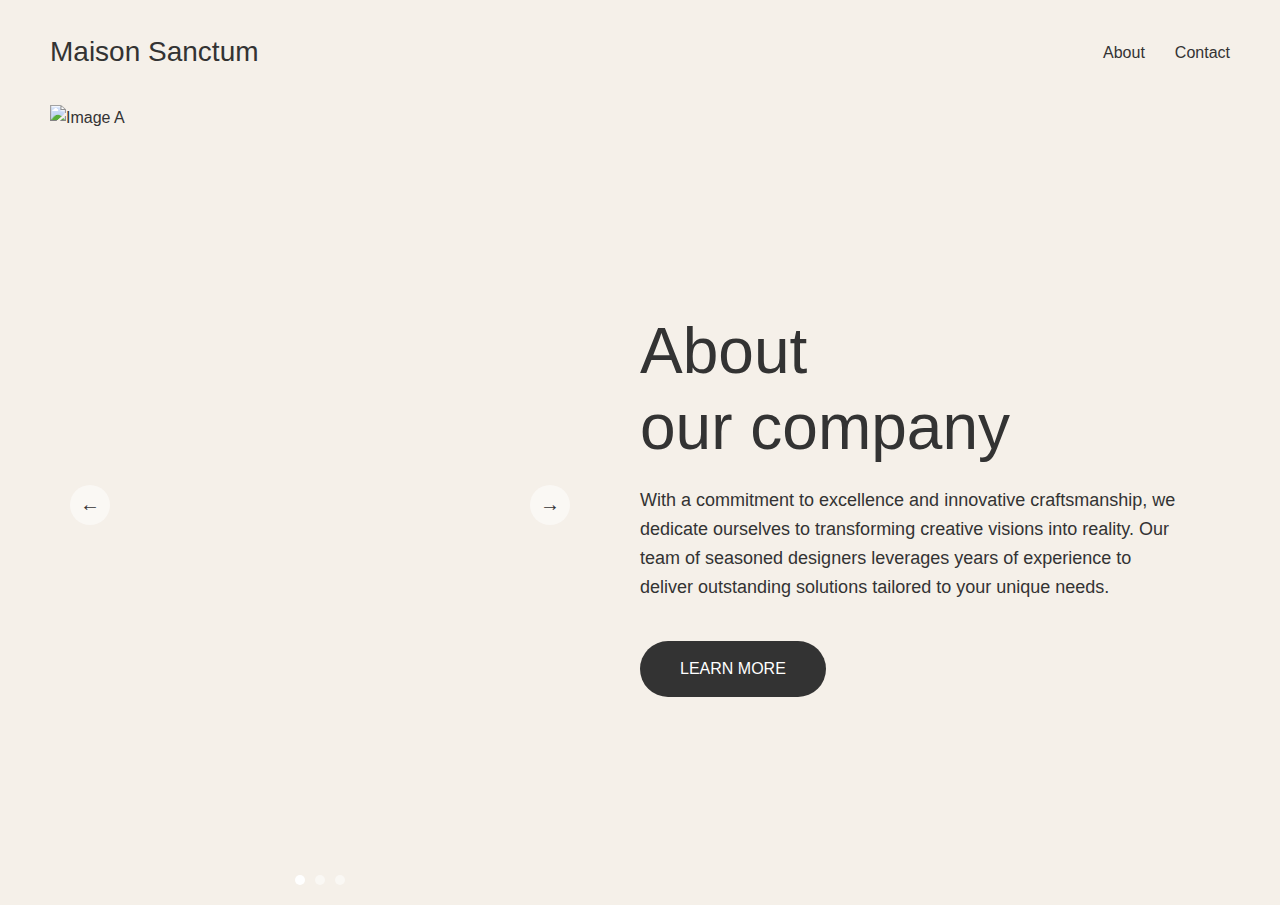
==== index.html @ 5d192e21 "rename home to index" ====
<!DOCTYPE html>
<html lang="en">

<head>
    <meta charset="UTF-8">
    <meta name="viewport" content="width=device-width, initial-scale=1.0">
    <title>Maison Sanctum</title>
    <!-- <style>
        /* Reset CSS */

    </style> -->
    <!-- Template Stylesheet -->
    <link href="css/style.css" rel="stylesheet">
</head>

<body>
    <header>
        <a href="#" class="logo">Maison Sanctum</a>
        <nav>
            <ul>
                <li><a href="#">About</a></li>
                <li><a href="#">Contact</a></li>
            </ul>
        </nav>
    </header>

    <div class="main-content">
        <div class="image-section">
            <div class="slideshow">
                <div class="slide active">
                    <!-- Replace with actual image paths -->
                    <img src="https://via.placeholder.com/800x600?text=Image+A" alt="Image A">
                </div>
                <div class="slide">
                    <img src="https://via.placeholder.com/800x600?text=Image+B" alt="Image B">
                </div>
                <div class="slide">
                    <img src="https://via.placeholder.com/800x600?text=Image+C" alt="Image C">
                </div>
                <button class="prev-arrow">←</button>
                <button class="next-arrow">→</button>
                <div class="slideshow-nav">
                    <button class="nav-dot active" data-index="0"></button>
                    <button class="nav-dot" data-index="1"></button>
                    <button class="nav-dot" data-index="2"></button>
                </div>
            </div>
        </div>
        <div class="text-section">
            <h1>About<br>our company</h1>
            <p>With a commitment to excellence and innovative craftsmanship, we dedicate ourselves to transforming
                creative visions into reality. Our team of seasoned designers leverages years of experience to deliver
                outstanding solutions tailored to your unique needs.</p>
            <a href="#" class="cta-button">LEARN MORE</a>
        </div>
    </div>

    <script>
        document.addEventListener('DOMContentLoaded', function () {
            const slides = document.querySelectorAll('.slide');
            const dots = document.querySelectorAll('.nav-dot');
            const prevArrow = document.querySelector('.prev-arrow');
            const nextArrow = document.querySelector('.next-arrow');
            let currentSlide = 0;

            function showSlide(index) {
                // Hide all slides
                slides.forEach(slide => slide.classList.remove('active'));
                dots.forEach(dot => dot.classList.remove('active'));

                // Show the current slide
                slides[index].classList.add('active');
                dots[index].classList.add('active');
                currentSlide = index;
            }

            // Next slide
            function nextSlide() {
                const next = (currentSlide + 1) % slides.length;
                showSlide(next);
            }

            // Previous slide
            function prevSlide() {
                const prev = (currentSlide - 1 + slides.length) % slides.length;
                showSlide(prev);
            }

            // Event listeners
            nextArrow.addEventListener('click', nextSlide);
            prevArrow.addEventListener('click', prevSlide);

            // Dot navigation
            dots.forEach(dot => {
                dot.addEventListener('click', function () {
                    const index = parseInt(this.getAttribute('data-index'));
                    showSlide(index);
                });
            });

            // Auto-rotate slides (optional)
            const slideInterval = setInterval(nextSlide, 5000);

            // Pause auto-rotation when hovering over slideshow
            const slideshow = document.querySelector('.slideshow');
            slideshow.addEventListener('mouseenter', () => clearInterval(slideInterval));
        });
    </script>
</body>

</html>
---- css/style.css ----
/********** Template CSS **********/
* {
    margin: 0;
    padding: 0;
    box-sizing: border-box;
}

body {
    font-family: Arial, sans-serif;
    background-color: #f5f0e9;
    color: #333;
    line-height: 1.6;
}

/* Header and Navigation */
header {
    display: flex;
    justify-content: space-between;
    align-items: center;
    padding: 30px 50px;
}

.logo {
    font-size: 28px;
    font-weight: 500;
    color: #333;
    text-decoration: none;
}

nav ul {
    display: flex;
    list-style: none;
}

nav ul li {
    margin-left: 30px;
}

nav ul li a {
    text-decoration: none;
    color: #333;
    font-size: 16px;
    transition: color 0.3s ease;
}

nav ul li a:hover {
    color: #777;
}

nav ul li a.active {
    font-weight: bold;
}

/* Contact Page */
.contact-container {
    display: flex;
    padding: 0 50px;
    min-height: calc(100vh - 100px);
}

.contact-info {
    flex: 1;
    padding-right: 50px;
    display: flex;
    flex-direction: column;
    justify-content: center;
}

.contact-info h1 {
    font-size: 64px;
    font-weight: 500;
    color: #4a4a4a;
    margin-bottom: 30px;
}

.contact-info p {
    font-size: 18px;
    max-width: 500px;
    margin-bottom: 20px;
}

.contact-form {
    flex: 1;
    padding: 50px 0;
    display: flex;
    flex-direction: column;
    justify-content: center;
}

.form-group {
    margin-bottom: 20px;
}

.form-group label {
    display: block;
    margin-bottom: 5px;
    font-size: 16px;
}

.form-group .required {
    font-size: 14px;
    color: #666;
    margin-left: 5px;
}

.form-row {
    display: flex;
    gap: 20px;
}

.form-control {
    width: 100%;
    padding: 15px;
    border: 1px solid #ddd;
    border-radius: 30px;
    background-color: rgba(255, 255, 255, 0.5);
    font-size: 16px;
    color: #333;
}

textarea.form-control {
    min-height: 150px;
    resize: vertical;
    border-radius: 20px;
}

.form-control:focus {
    outline: none;
    border-color: #aaa;
}

.submit-btn {
    background-color: #333;
    color: white;
    border: none;
    padding: 15px 40px;
    border-radius: 30px;
    font-size: 16px;
    cursor: pointer;
    transition: background-color 0.3s ease;
    width: fit-content;
    text-transform: uppercase;
    font-weight: 500;
    letter-spacing: 1px;
}

.submit-btn:hover {
    background-color: #555;
}

/* Responsive Design */
@media (max-width: 1024px) {
    .contact-container {
        flex-direction: column;
        padding: 20px;
    }

    .contact-info {
        padding-right: 0;
        text-align: center;
        align-items: center;
    }

    .contact-form {
        padding: 30px 0;
    }
}

@media (max-width: 768px) {
    header {
        flex-direction: column;
        padding: 20px;
    }

    nav ul {
        margin-top: 20px;
    }

    nav ul li {
        margin: 0 10px;
    }

    .contact-info h1 {
        font-size: 48px;
    }

    .form-row {
        flex-direction: column;
        gap: 15px;
    }
}

/* Main Content */
.main-content {
    display: flex;
    padding: 0 50px;
    height: calc(100vh - 100px);
    min-height: 600px;
}

/* Slideshow Container */
.image-section {
    flex: 1;
    position: relative;
    overflow: hidden;
}

.slideshow {
    width: 100%;
    height: 100%;
    position: relative;
}

.slide {
    width: 100%;
    height: 100%;
    position: absolute;
    top: 0;
    left: 0;
    opacity: 0;
    transition: opacity 1s ease-in-out;
}

.slide.active {
    opacity: 1;
}

.slide img {
    width: 100%;
    height: 100%;
    object-fit: cover;
}

/* Slideshow Navigation */
.slideshow-nav {
    position: absolute;
    bottom: 20px;
    left: 0;
    right: 0;
    display: flex;
    justify-content: center;
    z-index: 10;
}

.slideshow-nav button {
    background: rgba(255, 255, 255, 0.5);
    border: none;
    width: 10px;
    height: 10px;
    border-radius: 50%;
    margin: 0 5px;
    cursor: pointer;
    transition: background 0.3s ease;
}

.slideshow-nav button.active {
    background: rgba(255, 255, 255, 1);
}

/* Slideshow Arrows */
.prev-arrow,
.next-arrow {
    position: absolute;
    top: 50%;
    transform: translateY(-50%);
    background: rgba(255, 255, 255, 0.5);
    color: #333;
    border: none;
    width: 40px;
    height: 40px;
    border-radius: 50%;
    font-size: 20px;
    display: flex;
    align-items: center;
    justify-content: center;
    cursor: pointer;
    z-index: 10;
    transition: background 0.3s ease;
}

.prev-arrow {
    left: 20px;
}

.next-arrow {
    right: 20px;
}

.prev-arrow:hover,
.next-arrow:hover {
    background: rgba(255, 255, 255, 0.8);
}

.text-section {
    flex: 1;
    display: flex;
    flex-direction: column;
    justify-content: center;
    padding: 0 50px;
}

.text-section h1 {
    font-size: 64px;
    font-weight: 500;
    margin-bottom: 20px;
    color: #333;
    line-height: 1.2;
}

.text-section p {
    font-size: 18px;
    margin-bottom: 40px;
    max-width: 600px;
}

.cta-button {
    display: inline-block;
    background-color: #333;
    color: white;
    text-decoration: none;
    padding: 15px 40px;
    border-radius: 30px;
    font-size: 16px;
    transition: background-color 0.3s ease;
    width: fit-content;
}

.cta-button:hover {
    background-color: #555;
}

/* Responsive Design */
@media (max-width: 1024px) {
    .main-content {
        flex-direction: column;
        height: auto;
    }

    .image-section,
    .text-section {
        width: 100%;
    }

    .image-section {
        height: 50vh;
    }

    .text-section {
        padding: 50px 20px;
    }
}

@media (max-width: 768px) {
    header {
        flex-direction: column;
        padding: 20px;
    }

    nav ul {
        margin-top: 20px;
    }

    nav ul li {
        margin: 0 10px;
    }

    .text-section h1 {
        font-size: 42px;
    }
}
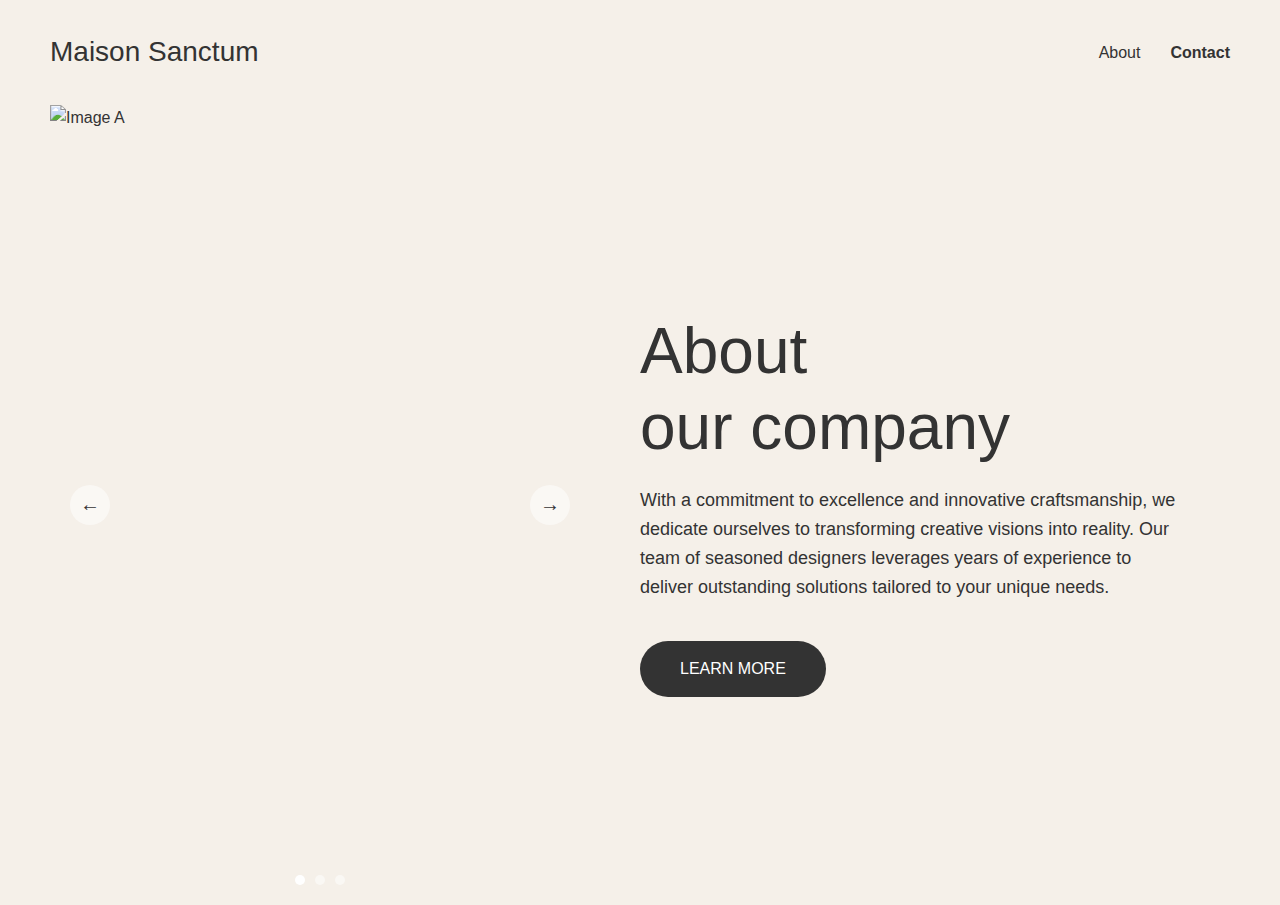
==== commit 9c7b42c5: "update site link" ====
--- a/index.html
+++ b/index.html
@@ -5,10 +5,6 @@
     <meta charset="UTF-8">
     <meta name="viewport" content="width=device-width, initial-scale=1.0">
     <title>Maison Sanctum</title>
-    <!-- <style>
-        /* Reset CSS */
-
-    </style> -->
     <!-- Template Stylesheet -->
     <link href="css/style.css" rel="stylesheet">
 </head>
@@ -18,8 +14,8 @@
         <a href="#" class="logo">Maison Sanctum</a>
         <nav>
             <ul>
-                <li><a href="#">About</a></li>
-                <li><a href="#">Contact</a></li>
+                <li><a href="index.html">About</a></li>
+                <li><a href="contact.html" class="active">Contact</a></li>
             </ul>
         </nav>
     </header>
